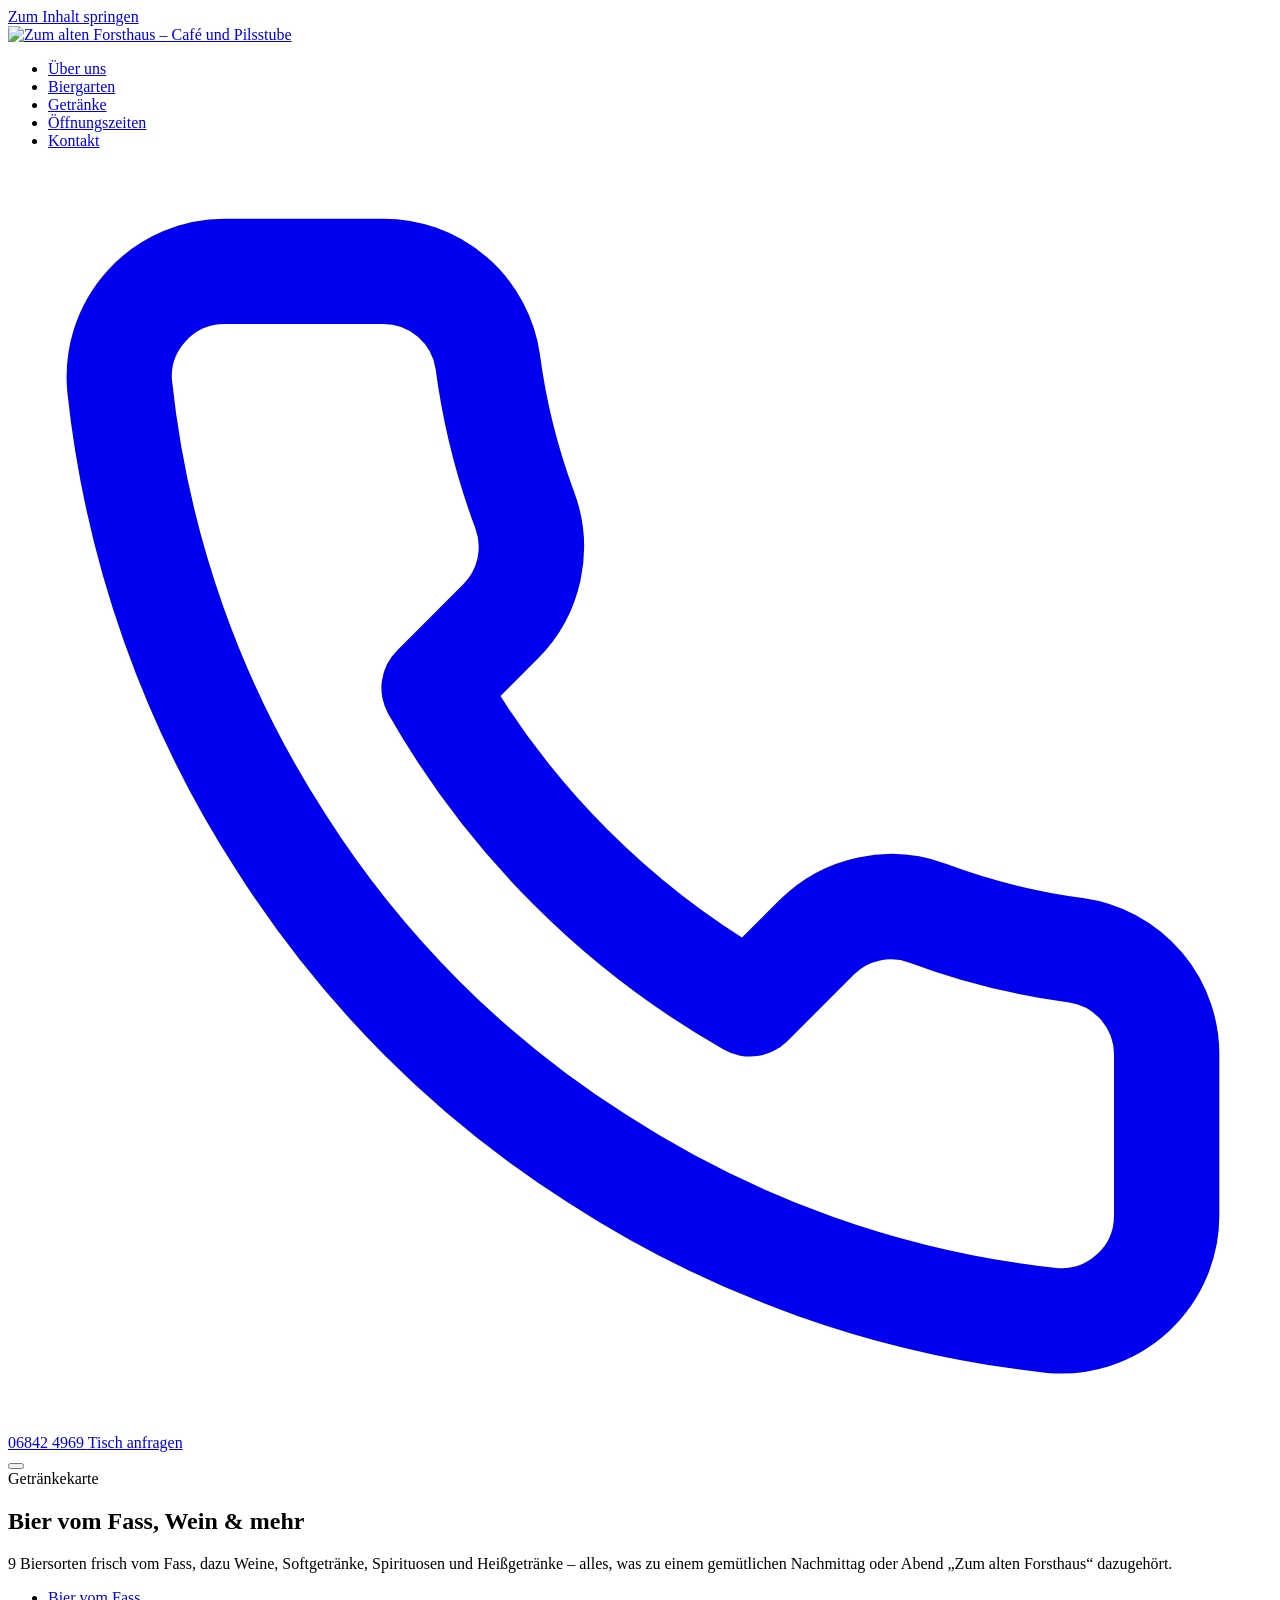
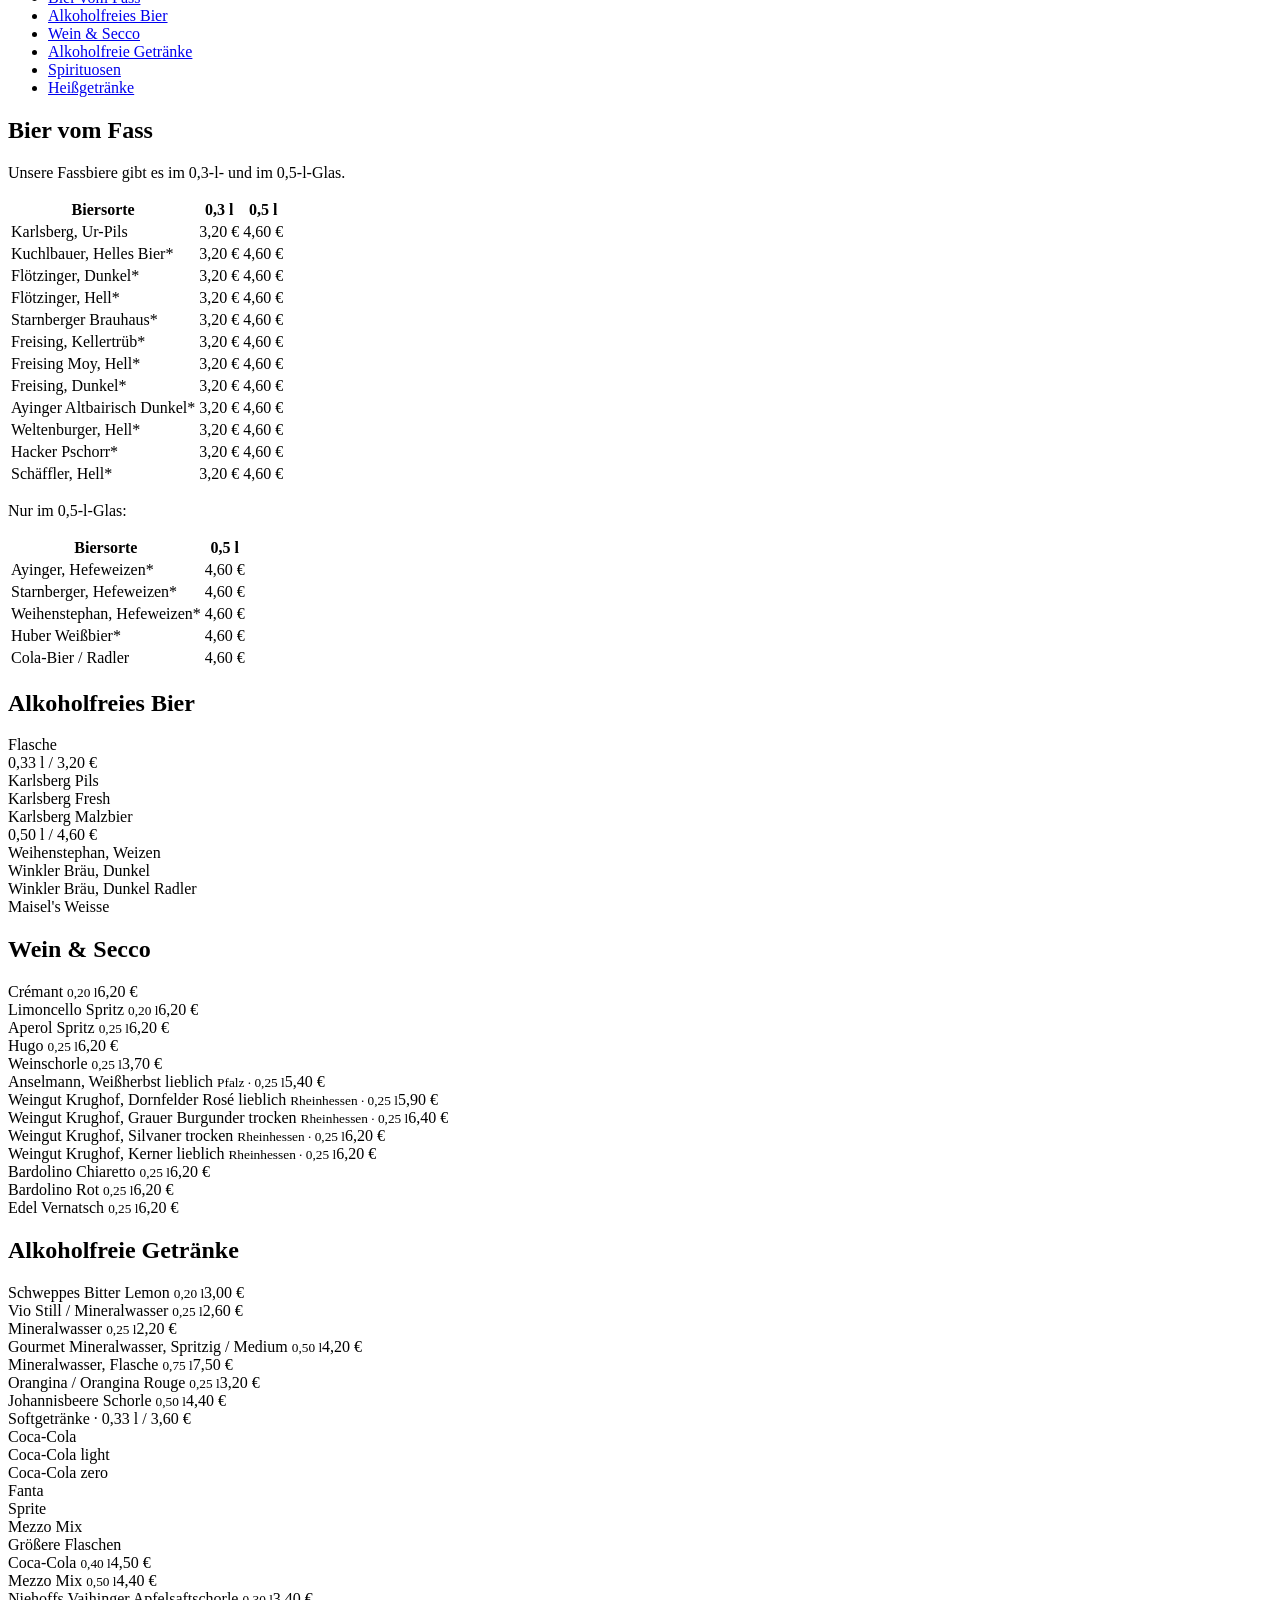
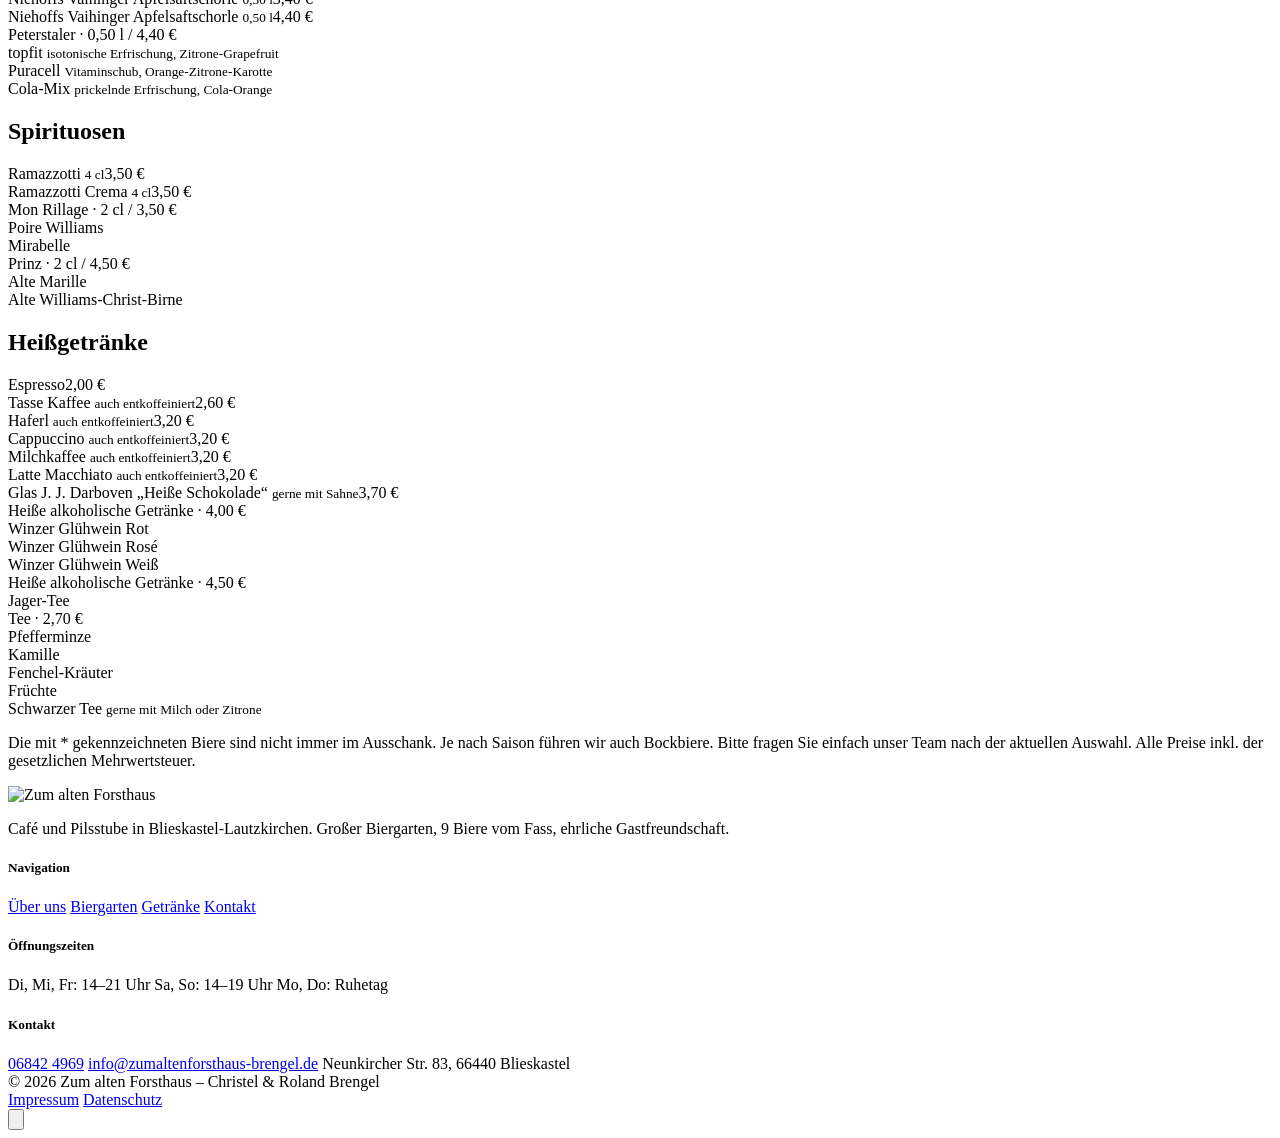
==== getraenke.html @ a4720bac "Preview-Deploy: Zum alten Forsthaus (Redesign) Nur für Präsentationszwecke – Pfade auf /zum-alten-fo" ====
<!DOCTYPE html>
<html lang="de-DE">
<head>
<meta charset="UTF-8">
<meta name="viewport" content="width=device-width, initial-scale=1">
<title>Getränkekarte – Bier vom Fass, Wein &amp; mehr | Zum alten Forsthaus</title>
<meta name="description" content="Die Getränkekarte vom Café und Pilsstube „Zum alten Forsthaus“ in Blieskastel-Lautzkirchen: 9 Biersorten frisch vom Fass, Weine, Softgetränke, Spirituosen, Kaffee &amp; Tee.">
<link rel="canonical" href="https://zumaltenforsthaus-brengel.de/getraenke">

<meta property="og:locale" content="de_DE">
<meta property="og:type" content="website">
<meta property="og:site_name" content="Zum alten Forsthaus">
<meta property="og:title" content="Getränkekarte – Zum alten Forsthaus">
<meta property="og:description" content="9 Biersorten frisch vom Fass, Weine, Softgetränke, Spirituosen, Kaffee & Tee – die komplette Getränkekarte im Überblick.">
<meta property="og:url" content="https://zumaltenforsthaus-brengel.de/getraenke">
<meta property="og:image" content="https://zumaltenforsthaus-brengel.de/assets/img/bier-lg.jpg">

<meta name="twitter:card" content="summary_large_image">
<meta name="twitter:title" content="Getränkekarte – Zum alten Forsthaus">
<meta name="twitter:image" content="https://zumaltenforsthaus-brengel.de/assets/img/bier-lg.jpg">

<meta name="robots" content="index, follow">
<meta name="theme-color" content="#58311a">
<link rel="icon" href="/zum-alten-forsthaus-preview/favicon.ico" sizes="any">
<link rel="icon" type="image/png" sizes="32x32" href="/zum-alten-forsthaus-preview/assets/img/favicon-32.png">
<link rel="apple-touch-icon" href="/zum-alten-forsthaus-preview/assets/img/favicon-180.png">
<link rel="manifest" href="/zum-alten-forsthaus-preview/site.webmanifest">
<link rel="preload" as="font" type="font/woff2" href="/zum-alten-forsthaus-preview/assets/fonts/inter-400.woff2" crossorigin>
<link rel="stylesheet" href="/zum-alten-forsthaus-preview/assets/css/style.css">

<script type="application/ld+json">
{
  "@context": "https://schema.org",
  "@type": "BreadcrumbList",
  "itemListElement": [
    { "@type": "ListItem", "position": 1, "name": "Startseite", "item": "https://zumaltenforsthaus-brengel.de/" },
    { "@type": "ListItem", "position": 2, "name": "Getränkekarte", "item": "https://zumaltenforsthaus-brengel.de/getraenke" }
  ]
}
</script>
<script type="application/ld+json">
{
  "@context": "https://schema.org",
  "@type": "Menu",
  "name": "Getränkekarte Zum alten Forsthaus",
  "url": "https://zumaltenforsthaus-brengel.de/getraenke",
  "inLanguage": "de-DE",
  "hasMenuSection": [
    { "@type": "MenuSection", "name": "Bier vom Fass" },
    { "@type": "MenuSection", "name": "Alkoholfreies Bier" },
    { "@type": "MenuSection", "name": "Wein & Secco" },
    { "@type": "MenuSection", "name": "Alkoholfreie Getränke" },
    { "@type": "MenuSection", "name": "Spirituosen" },
    { "@type": "MenuSection", "name": "Heißgetränke" }
  ]
}
</script>
</head>
<body>
<a class="skip-link" href="#main">Zum Inhalt springen</a>

<header class="site-header">
  <div class="container header-inner">
    <a class="brand" href="/zum-alten-forsthaus-preview/" aria-label="Zum alten Forsthaus – Startseite">
      <img src="/zum-alten-forsthaus-preview/assets/img/logo.png" width="350" height="97" alt="Zum alten Forsthaus – Café und Pilsstube">
    </a>
    <nav class="main-nav" aria-label="Hauptnavigation">
      <ul>
        <li><a href="/zum-alten-forsthaus-preview/#ueber-uns">Über uns</a></li>
        <li><a href="/zum-alten-forsthaus-preview/#biergarten">Biergarten</a></li>
        <li><a href="/zum-alten-forsthaus-preview/getraenke.html" class="active">Getränke</a></li>
        <li><a href="/zum-alten-forsthaus-preview/#oeffnungszeiten">Öffnungszeiten</a></li>
        <li><a href="/zum-alten-forsthaus-preview/#kontakt">Kontakt</a></li>
      </ul>
      <div class="header-cta">
        <a class="header-phone" href="tel:+4968424969">
          <svg viewBox="0 0 24 24" fill="none" stroke="currentColor" stroke-width="2" stroke-linecap="round" stroke-linejoin="round"><path d="M22 16.92v3a2 2 0 0 1-2.18 2 19.79 19.79 0 0 1-8.63-3.07 19.5 19.5 0 0 1-6-6 19.79 19.79 0 0 1-3.07-8.67A2 2 0 0 1 4.11 2h3a2 2 0 0 1 2 1.72c.127.96.361 1.903.7 2.81a2 2 0 0 1-.45 2.11L8.09 9.91a16 16 0 0 0 6 6l1.27-1.27a2 2 0 0 1 2.11-.45c.907.339 1.85.573 2.81.7A2 2 0 0 1 22 16.92z"/></svg>
          <span>06842&nbsp;4969</span>
        </a>
        <a class="btn btn-primary" href="/zum-alten-forsthaus-preview/#kontakt">Tisch anfragen</a>
      </div>
    </nav>
    <button class="nav-toggle" aria-label="Menü öffnen" aria-expanded="false" aria-controls="mobile-nav">
      <span></span><span></span><span></span>
    </button>
  </div>
  <div id="mobile-nav" class="mobile-nav" hidden>
    <ul>
      <li><a href="/zum-alten-forsthaus-preview/#ueber-uns">Über uns</a></li>
      <li><a href="/zum-alten-forsthaus-preview/#biergarten">Biergarten</a></li>
      <li><a href="/zum-alten-forsthaus-preview/getraenke.html">Getränke</a></li>
      <li><a href="/zum-alten-forsthaus-preview/#oeffnungszeiten">Öffnungszeiten</a></li>
      <li><a href="/zum-alten-forsthaus-preview/#kontakt">Kontakt</a></li>
      <li><a href="tel:+4968424969">06842 4969 anrufen</a></li>
    </ul>
  </div>
</header>

<main id="main">
  <section class="menu-hero">
    <div class="container">
      <span class="eyebrow">Getränkekarte</span>
      <h1>Bier vom Fass, Wein &amp; mehr</h1>
      <p>9 Biersorten frisch vom Fass, dazu Weine, Softgetränke, Spirituosen und Heißgetränke – alles, was zu einem gemütlichen Nachmittag oder Abend „Zum alten Forsthaus“ dazugehört.</p>
    </div>
  </section>

  <nav class="menu-nav" aria-label="Getränkekategorien">
    <div class="container">
      <ul>
        <li><a href="#bier-fass">Bier vom Fass</a></li>
        <li><a href="#bier-alkoholfrei">Alkoholfreies Bier</a></li>
        <li><a href="#wein">Wein &amp; Secco</a></li>
        <li><a href="#alkoholfrei">Alkoholfreie Getränke</a></li>
        <li><a href="#spirituosen">Spirituosen</a></li>
        <li><a href="#heissgetraenke">Heißgetränke</a></li>
      </ul>
    </div>
  </nav>

  <div class="container">

    <section class="menu-category" id="bier-fass">
      <div class="menu-category-head">
        <h2>Bier vom Fass</h2>
      </div>
      <p class="menu-category-note">Unsere Fassbiere gibt es im 0,3-l- und im 0,5-l-Glas.</p>
      <table class="beer-table">
        <thead><tr><th>Biersorte</th><th>0,3&nbsp;l</th><th>0,5&nbsp;l</th></tr></thead>
        <tbody>
          <tr><td>Karlsberg, Ur-Pils</td><td>3,20&nbsp;€</td><td>4,60&nbsp;€</td></tr>
          <tr><td>Kuchlbauer, Helles Bier*</td><td>3,20&nbsp;€</td><td>4,60&nbsp;€</td></tr>
          <tr><td>Flötzinger, Dunkel*</td><td>3,20&nbsp;€</td><td>4,60&nbsp;€</td></tr>
          <tr><td>Flötzinger, Hell*</td><td>3,20&nbsp;€</td><td>4,60&nbsp;€</td></tr>
          <tr><td>Starnberger Brauhaus*</td><td>3,20&nbsp;€</td><td>4,60&nbsp;€</td></tr>
          <tr><td>Freising, Kellertrüb*</td><td>3,20&nbsp;€</td><td>4,60&nbsp;€</td></tr>
          <tr><td>Freising Moy, Hell*</td><td>3,20&nbsp;€</td><td>4,60&nbsp;€</td></tr>
          <tr><td>Freising, Dunkel*</td><td>3,20&nbsp;€</td><td>4,60&nbsp;€</td></tr>
          <tr><td>Ayinger Altbairisch Dunkel*</td><td>3,20&nbsp;€</td><td>4,60&nbsp;€</td></tr>
          <tr><td>Weltenburger, Hell*</td><td>3,20&nbsp;€</td><td>4,60&nbsp;€</td></tr>
          <tr><td>Hacker Pschorr*</td><td>3,20&nbsp;€</td><td>4,60&nbsp;€</td></tr>
          <tr><td>Schäffler, Hell*</td><td>3,20&nbsp;€</td><td>4,60&nbsp;€</td></tr>
        </tbody>
      </table>
      <p class="menu-category-note">Nur im 0,5-l-Glas:</p>
      <table class="beer-table">
        <thead><tr><th>Biersorte</th><th>0,5&nbsp;l</th></tr></thead>
        <tbody>
          <tr><td>Ayinger, Hefeweizen*</td><td>4,60&nbsp;€</td></tr>
          <tr><td>Starnberger, Hefeweizen*</td><td>4,60&nbsp;€</td></tr>
          <tr><td>Weihenstephan, Hefeweizen*</td><td>4,60&nbsp;€</td></tr>
          <tr><td>Huber Weißbier*</td><td>4,60&nbsp;€</td></tr>
          <tr><td>Cola-Bier / Radler</td><td>4,60&nbsp;€</td></tr>
        </tbody>
      </table>
    </section>

    <section class="menu-category" id="bier-alkoholfrei">
      <div class="menu-category-head">
        <h2>Alkoholfreies Bier</h2>
        <span class="unit">Flasche</span>
      </div>
      <div class="menu-list">
        <div class="menu-subgroup">0,33 l / 3,20 €</div>
        <div class="menu-item"><span class="name">Karlsberg Pils</span></div>
        <div class="menu-item"><span class="name">Karlsberg Fresh</span></div>
        <div class="menu-item"><span class="name">Karlsberg Malzbier</span></div>
        <div class="menu-subgroup">0,50 l / 4,60 €</div>
        <div class="menu-item"><span class="name">Weihenstephan, Weizen</span></div>
        <div class="menu-item"><span class="name">Winkler Bräu, Dunkel</span></div>
        <div class="menu-item"><span class="name">Winkler Bräu, Dunkel Radler</span></div>
        <div class="menu-item"><span class="name">Maisel's Weisse</span></div>
      </div>
    </section>

    <section class="menu-category" id="wein">
      <div class="menu-category-head">
        <h2>Wein &amp; Secco</h2>
      </div>
      <div class="menu-list">
        <div class="menu-item"><span class="name">Crémant <small>0,20 l</small></span><span class="price">6,20&nbsp;€</span></div>
        <div class="menu-item"><span class="name">Limoncello Spritz <small>0,20 l</small></span><span class="price">6,20&nbsp;€</span></div>
        <div class="menu-item"><span class="name">Aperol Spritz <small>0,25 l</small></span><span class="price">6,20&nbsp;€</span></div>
        <div class="menu-item"><span class="name">Hugo <small>0,25 l</small></span><span class="price">6,20&nbsp;€</span></div>
        <div class="menu-item"><span class="name">Weinschorle <small>0,25 l</small></span><span class="price">3,70&nbsp;€</span></div>
        <div class="menu-item"><span class="name">Anselmann, Weißherbst lieblich <small>Pfalz · 0,25 l</small></span><span class="price">5,40&nbsp;€</span></div>
        <div class="menu-item"><span class="name">Weingut Krughof, Dornfelder Rosé lieblich <small>Rheinhessen · 0,25 l</small></span><span class="price">5,90&nbsp;€</span></div>
        <div class="menu-item"><span class="name">Weingut Krughof, Grauer Burgunder trocken <small>Rheinhessen · 0,25 l</small></span><span class="price">6,40&nbsp;€</span></div>
        <div class="menu-item"><span class="name">Weingut Krughof, Silvaner trocken <small>Rheinhessen · 0,25 l</small></span><span class="price">6,20&nbsp;€</span></div>
        <div class="menu-item"><span class="name">Weingut Krughof, Kerner lieblich <small>Rheinhessen · 0,25 l</small></span><span class="price">6,20&nbsp;€</span></div>
        <div class="menu-item"><span class="name">Bardolino Chiaretto <small>0,25 l</small></span><span class="price">6,20&nbsp;€</span></div>
        <div class="menu-item"><span class="name">Bardolino Rot <small>0,25 l</small></span><span class="price">6,20&nbsp;€</span></div>
        <div class="menu-item"><span class="name">Edel Vernatsch <small>0,25 l</small></span><span class="price">6,20&nbsp;€</span></div>
      </div>
    </section>

    <section class="menu-category" id="alkoholfrei">
      <div class="menu-category-head">
        <h2>Alkoholfreie Getränke</h2>
      </div>
      <div class="menu-list">
        <div class="menu-item"><span class="name">Schweppes Bitter Lemon <small>0,20 l</small></span><span class="price">3,00&nbsp;€</span></div>
        <div class="menu-item"><span class="name">Vio Still / Mineralwasser <small>0,25 l</small></span><span class="price">2,60&nbsp;€</span></div>
        <div class="menu-item"><span class="name">Mineralwasser <small>0,25 l</small></span><span class="price">2,20&nbsp;€</span></div>
        <div class="menu-item"><span class="name">Gourmet Mineralwasser, Spritzig / Medium <small>0,50 l</small></span><span class="price">4,20&nbsp;€</span></div>
        <div class="menu-item"><span class="name">Mineralwasser, Flasche <small>0,75 l</small></span><span class="price">7,50&nbsp;€</span></div>
        <div class="menu-item"><span class="name">Orangina / Orangina Rouge <small>0,25 l</small></span><span class="price">3,20&nbsp;€</span></div>
        <div class="menu-item"><span class="name">Johannisbeere Schorle <small>0,50 l</small></span><span class="price">4,40&nbsp;€</span></div>
        <div class="menu-subgroup">Softgetränke · 0,33 l / 3,60 €</div>
        <div class="menu-item"><span class="name">Coca-Cola</span></div>
        <div class="menu-item"><span class="name">Coca-Cola light</span></div>
        <div class="menu-item"><span class="name">Coca-Cola zero</span></div>
        <div class="menu-item"><span class="name">Fanta</span></div>
        <div class="menu-item"><span class="name">Sprite</span></div>
        <div class="menu-item"><span class="name">Mezzo Mix</span></div>
        <div class="menu-subgroup">Größere Flaschen</div>
        <div class="menu-item"><span class="name">Coca-Cola <small>0,40 l</small></span><span class="price">4,50&nbsp;€</span></div>
        <div class="menu-item"><span class="name">Mezzo Mix <small>0,50 l</small></span><span class="price">4,40&nbsp;€</span></div>
        <div class="menu-item"><span class="name">Niehoffs Vaihinger Apfelsaftschorle <small>0,30 l</small></span><span class="price">3,40&nbsp;€</span></div>
        <div class="menu-item"><span class="name">Niehoffs Vaihinger Apfelsaftschorle <small>0,50 l</small></span><span class="price">4,40&nbsp;€</span></div>
        <div class="menu-subgroup">Peterstaler · 0,50 l / 4,40 €</div>
        <div class="menu-item"><span class="name">topfit <small>isotonische Erfrischung, Zitrone-Grapefruit</small></span></div>
        <div class="menu-item"><span class="name">Puracell <small>Vitaminschub, Orange-Zitrone-Karotte</small></span></div>
        <div class="menu-item"><span class="name">Cola-Mix <small>prickelnde Erfrischung, Cola-Orange</small></span></div>
      </div>
    </section>

    <section class="menu-category" id="spirituosen">
      <div class="menu-category-head">
        <h2>Spirituosen</h2>
      </div>
      <div class="menu-list">
        <div class="menu-item"><span class="name">Ramazzotti <small>4 cl</small></span><span class="price">3,50&nbsp;€</span></div>
        <div class="menu-item"><span class="name">Ramazzotti Crema <small>4 cl</small></span><span class="price">3,50&nbsp;€</span></div>
        <div class="menu-subgroup">Mon Rillage · 2 cl / 3,50 €</div>
        <div class="menu-item"><span class="name">Poire Williams</span></div>
        <div class="menu-item"><span class="name">Mirabelle</span></div>
        <div class="menu-subgroup">Prinz · 2 cl / 4,50 €</div>
        <div class="menu-item"><span class="name">Alte Marille</span></div>
        <div class="menu-item"><span class="name">Alte Williams-Christ-Birne</span></div>
      </div>
    </section>

    <section class="menu-category" id="heissgetraenke">
      <div class="menu-category-head">
        <h2>Heißgetränke</h2>
      </div>
      <div class="menu-list">
        <div class="menu-item"><span class="name">Espresso</span><span class="price">2,00&nbsp;€</span></div>
        <div class="menu-item"><span class="name">Tasse Kaffee <small>auch entkoffeiniert</small></span><span class="price">2,60&nbsp;€</span></div>
        <div class="menu-item"><span class="name">Haferl <small>auch entkoffeiniert</small></span><span class="price">3,20&nbsp;€</span></div>
        <div class="menu-item"><span class="name">Cappuccino <small>auch entkoffeiniert</small></span><span class="price">3,20&nbsp;€</span></div>
        <div class="menu-item"><span class="name">Milchkaffee <small>auch entkoffeiniert</small></span><span class="price">3,20&nbsp;€</span></div>
        <div class="menu-item"><span class="name">Latte Macchiato <small>auch entkoffeiniert</small></span><span class="price">3,20&nbsp;€</span></div>
        <div class="menu-item"><span class="name">Glas J. J. Darboven „Heiße Schokolade“ <small>gerne mit Sahne</small></span><span class="price">3,70&nbsp;€</span></div>
        <div class="menu-subgroup">Heiße alkoholische Getränke · 4,00 €</div>
        <div class="menu-item"><span class="name">Winzer Glühwein Rot</span></div>
        <div class="menu-item"><span class="name">Winzer Glühwein Rosé</span></div>
        <div class="menu-item"><span class="name">Winzer Glühwein Weiß</span></div>
        <div class="menu-subgroup">Heiße alkoholische Getränke · 4,50 €</div>
        <div class="menu-item"><span class="name">Jager-Tee</span></div>
        <div class="menu-subgroup">Tee · 2,70 €</div>
        <div class="menu-item"><span class="name">Pfefferminze</span></div>
        <div class="menu-item"><span class="name">Kamille</span></div>
        <div class="menu-item"><span class="name">Fenchel-Kräuter</span></div>
        <div class="menu-item"><span class="name">Früchte</span></div>
        <div class="menu-item"><span class="name">Schwarzer Tee <small>gerne mit Milch oder Zitrone</small></span></div>
      </div>
    </section>

    <p class="menu-footnote">Die mit * gekennzeichneten Biere sind nicht immer im Ausschank. Je nach Saison führen wir auch Bockbiere. Bitte fragen Sie einfach unser Team nach der aktuellen Auswahl. Alle Preise inkl. der gesetzlichen Mehrwertsteuer.</p>
  </div>
</main>

<footer class="site-footer">
  <div class="container">
    <div class="footer-grid">
      <div>
        <div class="footer-brand">
          <img src="/zum-alten-forsthaus-preview/assets/img/logo.png" width="180" height="50" alt="Zum alten Forsthaus" loading="lazy">
        </div>
        <p>Café und Pilsstube in Blieskastel-Lautzkirchen. Großer Biergarten, 9 Biere vom Fass, ehrliche Gastfreundschaft.</p>
      </div>
      <div>
        <h5>Navigation</h5>
        <div class="footer-links">
          <a href="/zum-alten-forsthaus-preview/#ueber-uns">Über uns</a>
          <a href="/zum-alten-forsthaus-preview/#biergarten">Biergarten</a>
          <a href="/zum-alten-forsthaus-preview/getraenke.html">Getränke</a>
          <a href="/zum-alten-forsthaus-preview/#kontakt">Kontakt</a>
        </div>
      </div>
      <div>
        <h5>Öffnungszeiten</h5>
        <div class="footer-links">
          <span>Di, Mi, Fr: 14–21 Uhr</span>
          <span>Sa, So: 14–19 Uhr</span>
          <span>Mo, Do: Ruhetag</span>
        </div>
      </div>
      <div>
        <h5>Kontakt</h5>
        <div class="footer-links">
          <a href="tel:+4968424969">06842 4969</a>
          <a href="mailto:info@zumaltenforsthaus-brengel.de">info@zumaltenforsthaus-brengel.de</a>
          <span>Neunkircher Str. 83, 66440 Blieskastel</span>
        </div>
      </div>
    </div>
    <div class="footer-bottom">
      <span>© <span id="year">2026</span> Zum alten Forsthaus – Christel &amp; Roland Brengel</span>
      <div class="footer-legal">
        <a href="/zum-alten-forsthaus-preview/impressum.html">Impressum</a>
        <a href="/zum-alten-forsthaus-preview/datenschutz.html">Datenschutz</a>
      </div>
    </div>
  </div>
</footer>

<button class="back-to-top" id="back-to-top" aria-label="Nach oben scrollen">
  <svg viewBox="0 0 24 24" fill="none" stroke="currentColor" stroke-width="2" stroke-linecap="round" stroke-linejoin="round"><line x1="12" y1="19" x2="12" y2="5"/><polyline points="5 12 12 5 19 12"/></svg>
</button>

<script src="/zum-alten-forsthaus-preview/assets/js/main.js"></script>
</body>
</html>
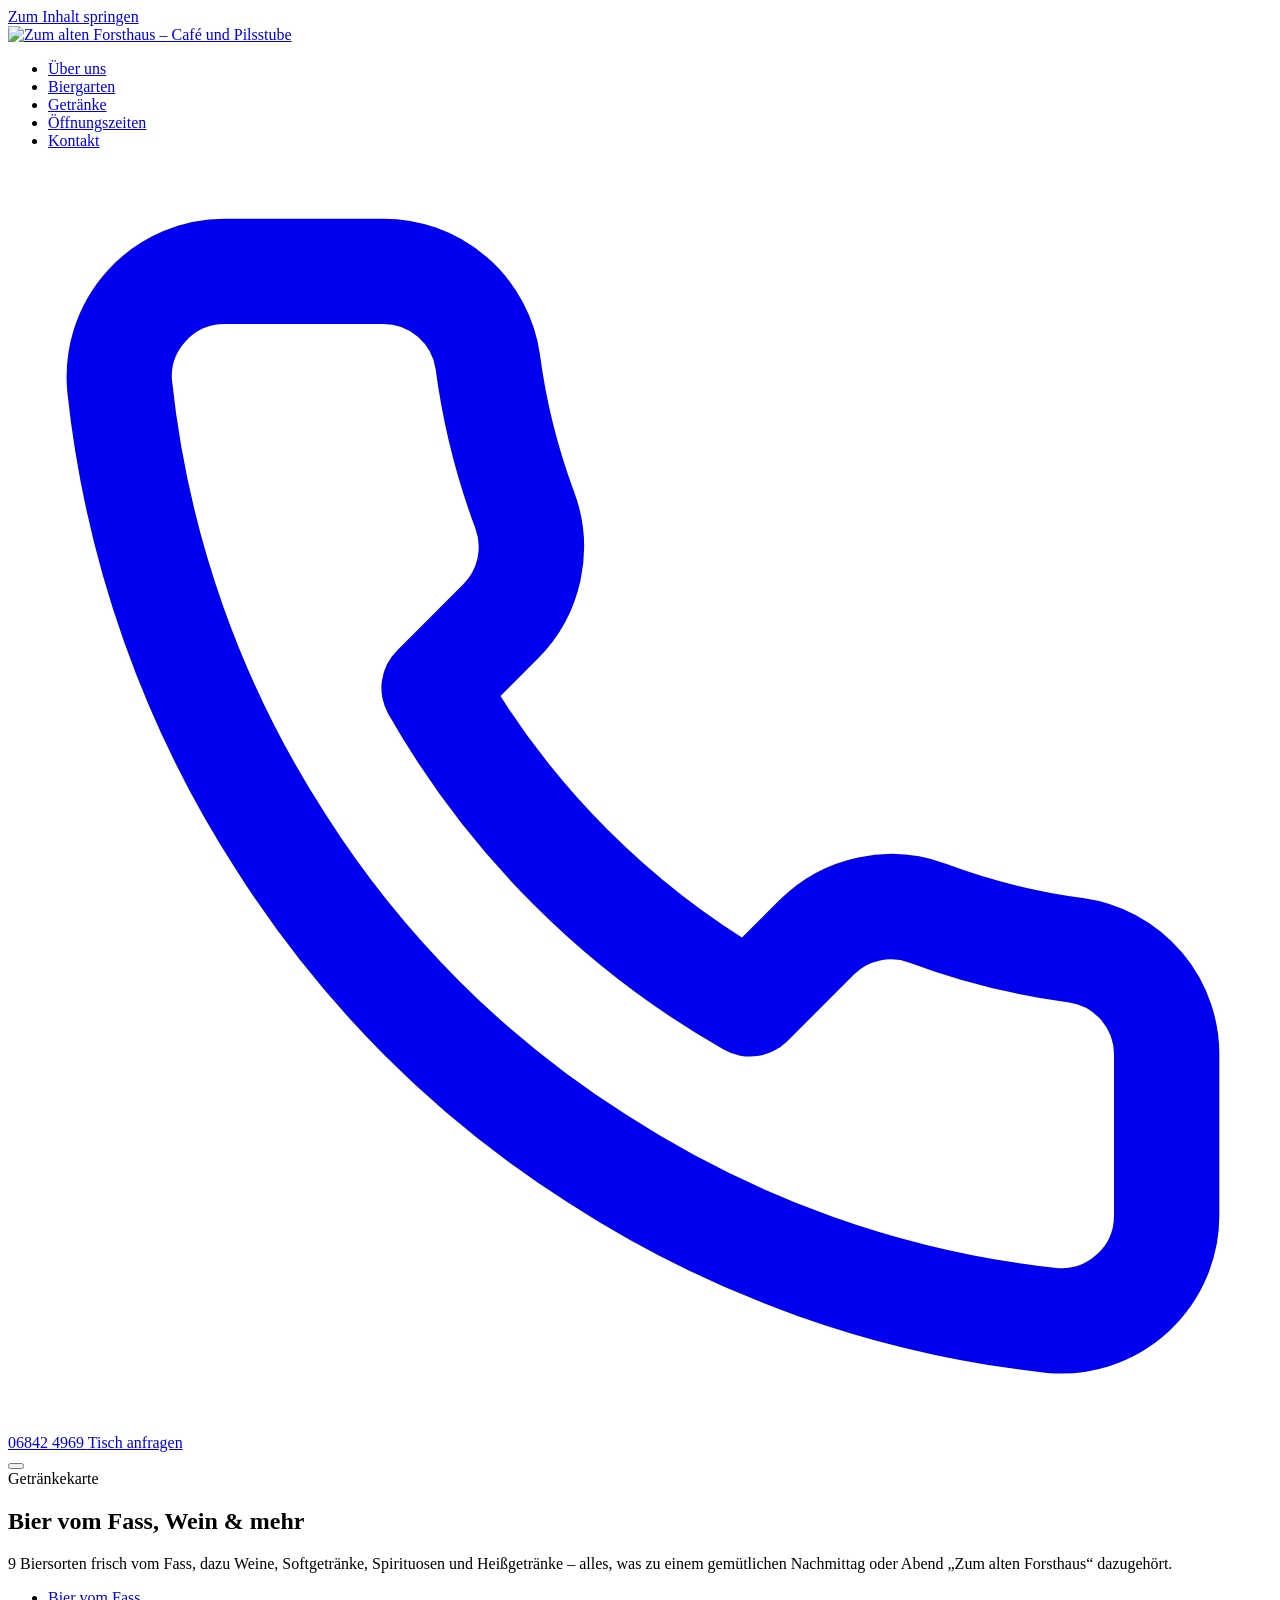
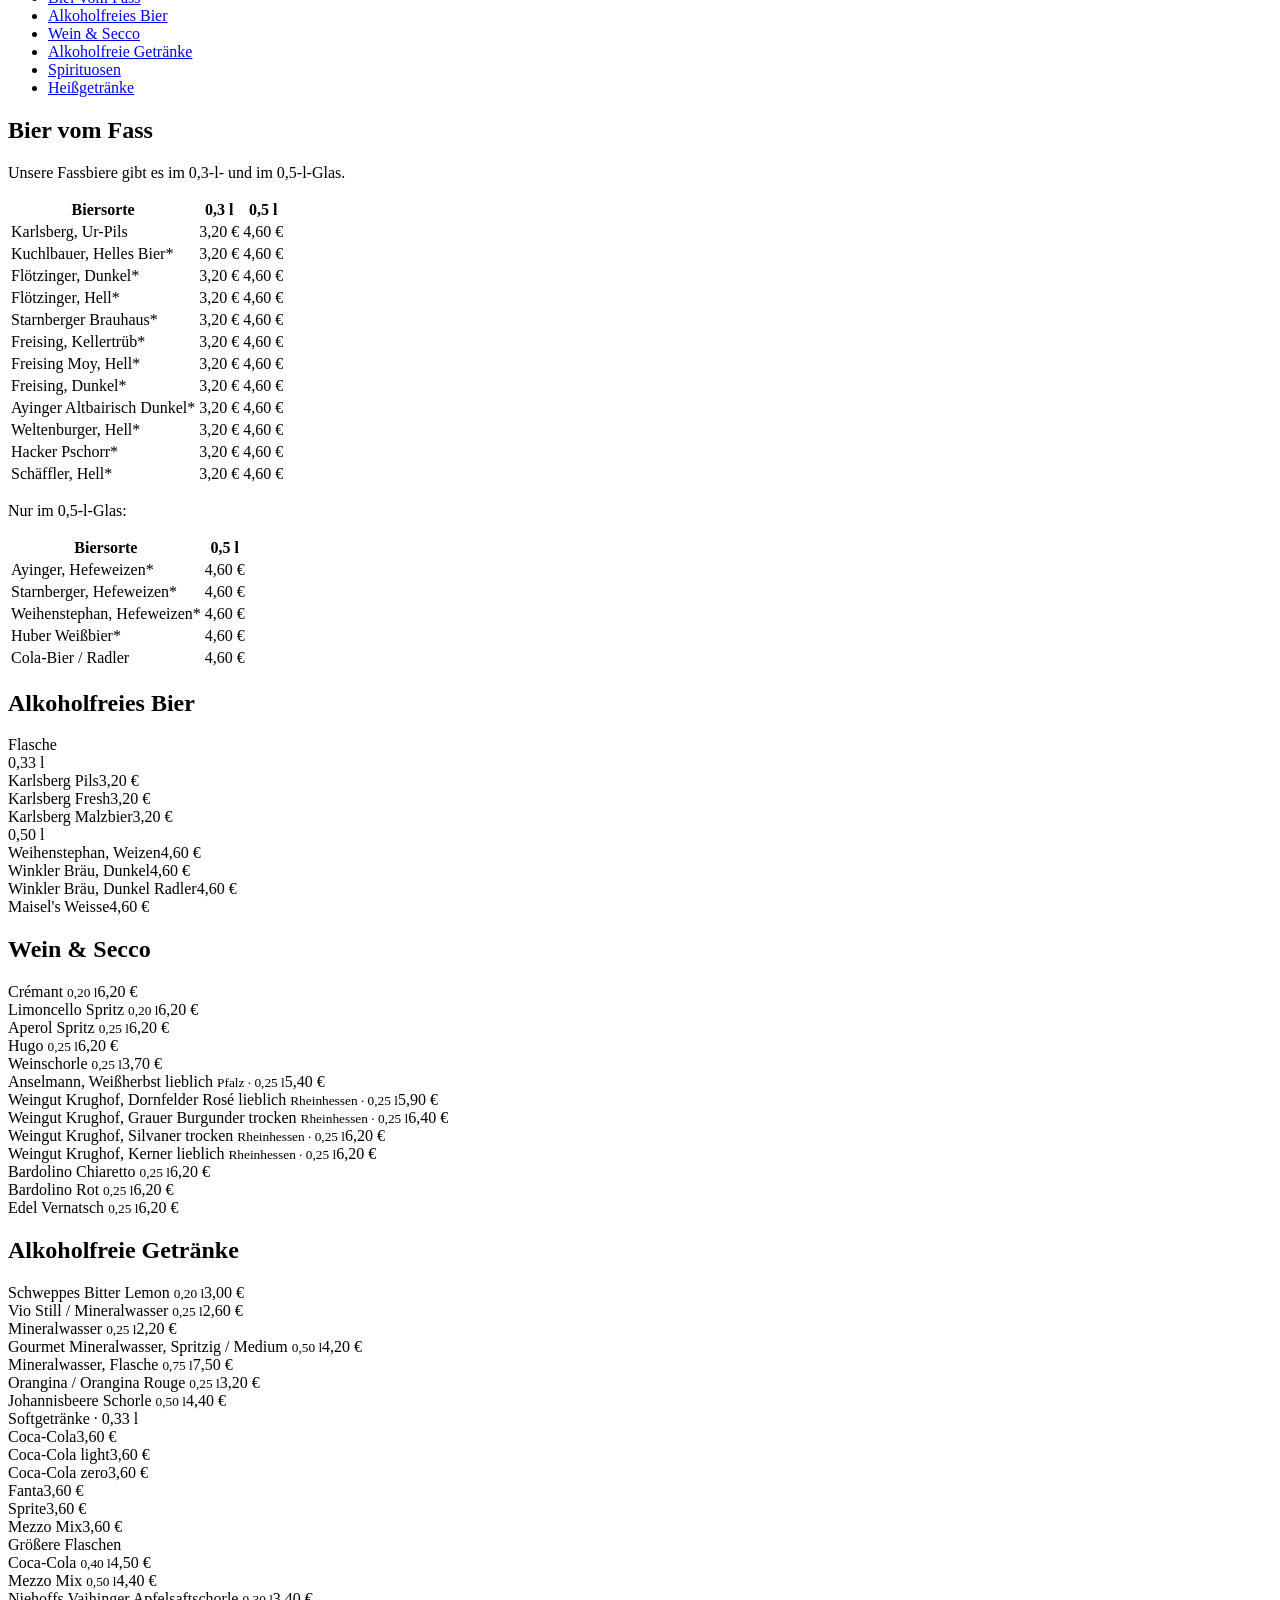
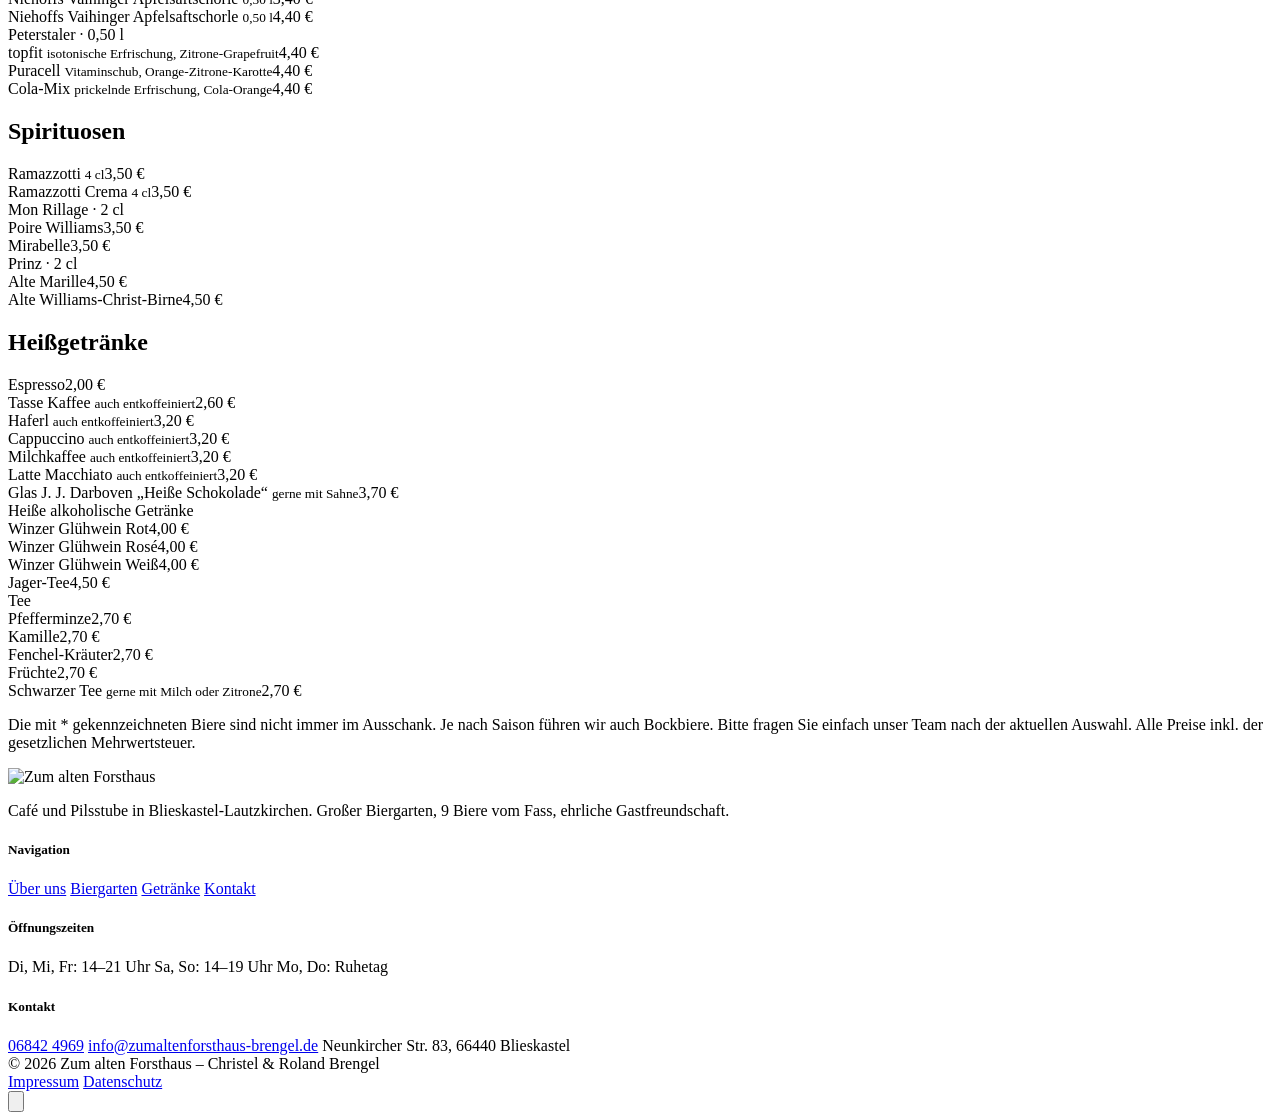
==== commit e1b6c34d: "Getränkekarte: einheitlich Preis hinter jedem Getränk Co-Authored-By: Claude Sonnet 5 <noreply@anthr" ====
--- a/getraenke.html
+++ b/getraenke.html
@@ -161,15 +161,15 @@
         <span class="unit">Flasche</span>
       </div>
       <div class="menu-list">
-        <div class="menu-subgroup">0,33 l / 3,20 €</div>
-        <div class="menu-item"><span class="name">Karlsberg Pils</span></div>
-        <div class="menu-item"><span class="name">Karlsberg Fresh</span></div>
-        <div class="menu-item"><span class="name">Karlsberg Malzbier</span></div>
-        <div class="menu-subgroup">0,50 l / 4,60 €</div>
-        <div class="menu-item"><span class="name">Weihenstephan, Weizen</span></div>
-        <div class="menu-item"><span class="name">Winkler Bräu, Dunkel</span></div>
-        <div class="menu-item"><span class="name">Winkler Bräu, Dunkel Radler</span></div>
-        <div class="menu-item"><span class="name">Maisel's Weisse</span></div>
+        <div class="menu-subgroup">0,33 l</div>
+        <div class="menu-item"><span class="name">Karlsberg Pils</span><span class="price">3,20&nbsp;€</span></div>
+        <div class="menu-item"><span class="name">Karlsberg Fresh</span><span class="price">3,20&nbsp;€</span></div>
+        <div class="menu-item"><span class="name">Karlsberg Malzbier</span><span class="price">3,20&nbsp;€</span></div>
+        <div class="menu-subgroup">0,50 l</div>
+        <div class="menu-item"><span class="name">Weihenstephan, Weizen</span><span class="price">4,60&nbsp;€</span></div>
+        <div class="menu-item"><span class="name">Winkler Bräu, Dunkel</span><span class="price">4,60&nbsp;€</span></div>
+        <div class="menu-item"><span class="name">Winkler Bräu, Dunkel Radler</span><span class="price">4,60&nbsp;€</span></div>
+        <div class="menu-item"><span class="name">Maisel's Weisse</span><span class="price">4,60&nbsp;€</span></div>
       </div>
     </section>
 
@@ -206,22 +206,22 @@
         <div class="menu-item"><span class="name">Mineralwasser, Flasche <small>0,75 l</small></span><span class="price">7,50&nbsp;€</span></div>
         <div class="menu-item"><span class="name">Orangina / Orangina Rouge <small>0,25 l</small></span><span class="price">3,20&nbsp;€</span></div>
         <div class="menu-item"><span class="name">Johannisbeere Schorle <small>0,50 l</small></span><span class="price">4,40&nbsp;€</span></div>
-        <div class="menu-subgroup">Softgetränke · 0,33 l / 3,60 €</div>
-        <div class="menu-item"><span class="name">Coca-Cola</span></div>
-        <div class="menu-item"><span class="name">Coca-Cola light</span></div>
-        <div class="menu-item"><span class="name">Coca-Cola zero</span></div>
-        <div class="menu-item"><span class="name">Fanta</span></div>
-        <div class="menu-item"><span class="name">Sprite</span></div>
-        <div class="menu-item"><span class="name">Mezzo Mix</span></div>
+        <div class="menu-subgroup">Softgetränke · 0,33 l</div>
+        <div class="menu-item"><span class="name">Coca-Cola</span><span class="price">3,60&nbsp;€</span></div>
+        <div class="menu-item"><span class="name">Coca-Cola light</span><span class="price">3,60&nbsp;€</span></div>
+        <div class="menu-item"><span class="name">Coca-Cola zero</span><span class="price">3,60&nbsp;€</span></div>
+        <div class="menu-item"><span class="name">Fanta</span><span class="price">3,60&nbsp;€</span></div>
+        <div class="menu-item"><span class="name">Sprite</span><span class="price">3,60&nbsp;€</span></div>
+        <div class="menu-item"><span class="name">Mezzo Mix</span><span class="price">3,60&nbsp;€</span></div>
         <div class="menu-subgroup">Größere Flaschen</div>
         <div class="menu-item"><span class="name">Coca-Cola <small>0,40 l</small></span><span class="price">4,50&nbsp;€</span></div>
         <div class="menu-item"><span class="name">Mezzo Mix <small>0,50 l</small></span><span class="price">4,40&nbsp;€</span></div>
         <div class="menu-item"><span class="name">Niehoffs Vaihinger Apfelsaftschorle <small>0,30 l</small></span><span class="price">3,40&nbsp;€</span></div>
         <div class="menu-item"><span class="name">Niehoffs Vaihinger Apfelsaftschorle <small>0,50 l</small></span><span class="price">4,40&nbsp;€</span></div>
-        <div class="menu-subgroup">Peterstaler · 0,50 l / 4,40 €</div>
-        <div class="menu-item"><span class="name">topfit <small>isotonische Erfrischung, Zitrone-Grapefruit</small></span></div>
-        <div class="menu-item"><span class="name">Puracell <small>Vitaminschub, Orange-Zitrone-Karotte</small></span></div>
-        <div class="menu-item"><span class="name">Cola-Mix <small>prickelnde Erfrischung, Cola-Orange</small></span></div>
+        <div class="menu-subgroup">Peterstaler · 0,50 l</div>
+        <div class="menu-item"><span class="name">topfit <small>isotonische Erfrischung, Zitrone-Grapefruit</small></span><span class="price">4,40&nbsp;€</span></div>
+        <div class="menu-item"><span class="name">Puracell <small>Vitaminschub, Orange-Zitrone-Karotte</small></span><span class="price">4,40&nbsp;€</span></div>
+        <div class="menu-item"><span class="name">Cola-Mix <small>prickelnde Erfrischung, Cola-Orange</small></span><span class="price">4,40&nbsp;€</span></div>
       </div>
     </section>
 
@@ -232,12 +232,12 @@
       <div class="menu-list">
         <div class="menu-item"><span class="name">Ramazzotti <small>4 cl</small></span><span class="price">3,50&nbsp;€</span></div>
         <div class="menu-item"><span class="name">Ramazzotti Crema <small>4 cl</small></span><span class="price">3,50&nbsp;€</span></div>
-        <div class="menu-subgroup">Mon Rillage · 2 cl / 3,50 €</div>
-        <div class="menu-item"><span class="name">Poire Williams</span></div>
-        <div class="menu-item"><span class="name">Mirabelle</span></div>
-        <div class="menu-subgroup">Prinz · 2 cl / 4,50 €</div>
-        <div class="menu-item"><span class="name">Alte Marille</span></div>
-        <div class="menu-item"><span class="name">Alte Williams-Christ-Birne</span></div>
+        <div class="menu-subgroup">Mon Rillage · 2 cl</div>
+        <div class="menu-item"><span class="name">Poire Williams</span><span class="price">3,50&nbsp;€</span></div>
+        <div class="menu-item"><span class="name">Mirabelle</span><span class="price">3,50&nbsp;€</span></div>
+        <div class="menu-subgroup">Prinz · 2 cl</div>
+        <div class="menu-item"><span class="name">Alte Marille</span><span class="price">4,50&nbsp;€</span></div>
+        <div class="menu-item"><span class="name">Alte Williams-Christ-Birne</span><span class="price">4,50&nbsp;€</span></div>
       </div>
     </section>
 
@@ -253,18 +253,17 @@
         <div class="menu-item"><span class="name">Milchkaffee <small>auch entkoffeiniert</small></span><span class="price">3,20&nbsp;€</span></div>
         <div class="menu-item"><span class="name">Latte Macchiato <small>auch entkoffeiniert</small></span><span class="price">3,20&nbsp;€</span></div>
         <div class="menu-item"><span class="name">Glas J. J. Darboven „Heiße Schokolade“ <small>gerne mit Sahne</small></span><span class="price">3,70&nbsp;€</span></div>
-        <div class="menu-subgroup">Heiße alkoholische Getränke · 4,00 €</div>
-        <div class="menu-item"><span class="name">Winzer Glühwein Rot</span></div>
-        <div class="menu-item"><span class="name">Winzer Glühwein Rosé</span></div>
-        <div class="menu-item"><span class="name">Winzer Glühwein Weiß</span></div>
-        <div class="menu-subgroup">Heiße alkoholische Getränke · 4,50 €</div>
-        <div class="menu-item"><span class="name">Jager-Tee</span></div>
-        <div class="menu-subgroup">Tee · 2,70 €</div>
-        <div class="menu-item"><span class="name">Pfefferminze</span></div>
-        <div class="menu-item"><span class="name">Kamille</span></div>
-        <div class="menu-item"><span class="name">Fenchel-Kräuter</span></div>
-        <div class="menu-item"><span class="name">Früchte</span></div>
-        <div class="menu-item"><span class="name">Schwarzer Tee <small>gerne mit Milch oder Zitrone</small></span></div>
+        <div class="menu-subgroup">Heiße alkoholische Getränke</div>
+        <div class="menu-item"><span class="name">Winzer Glühwein Rot</span><span class="price">4,00&nbsp;€</span></div>
+        <div class="menu-item"><span class="name">Winzer Glühwein Rosé</span><span class="price">4,00&nbsp;€</span></div>
+        <div class="menu-item"><span class="name">Winzer Glühwein Weiß</span><span class="price">4,00&nbsp;€</span></div>
+        <div class="menu-item"><span class="name">Jager-Tee</span><span class="price">4,50&nbsp;€</span></div>
+        <div class="menu-subgroup">Tee</div>
+        <div class="menu-item"><span class="name">Pfefferminze</span><span class="price">2,70&nbsp;€</span></div>
+        <div class="menu-item"><span class="name">Kamille</span><span class="price">2,70&nbsp;€</span></div>
+        <div class="menu-item"><span class="name">Fenchel-Kräuter</span><span class="price">2,70&nbsp;€</span></div>
+        <div class="menu-item"><span class="name">Früchte</span><span class="price">2,70&nbsp;€</span></div>
+        <div class="menu-item"><span class="name">Schwarzer Tee <small>gerne mit Milch oder Zitrone</small></span><span class="price">2,70&nbsp;€</span></div>
       </div>
     </section>
 
